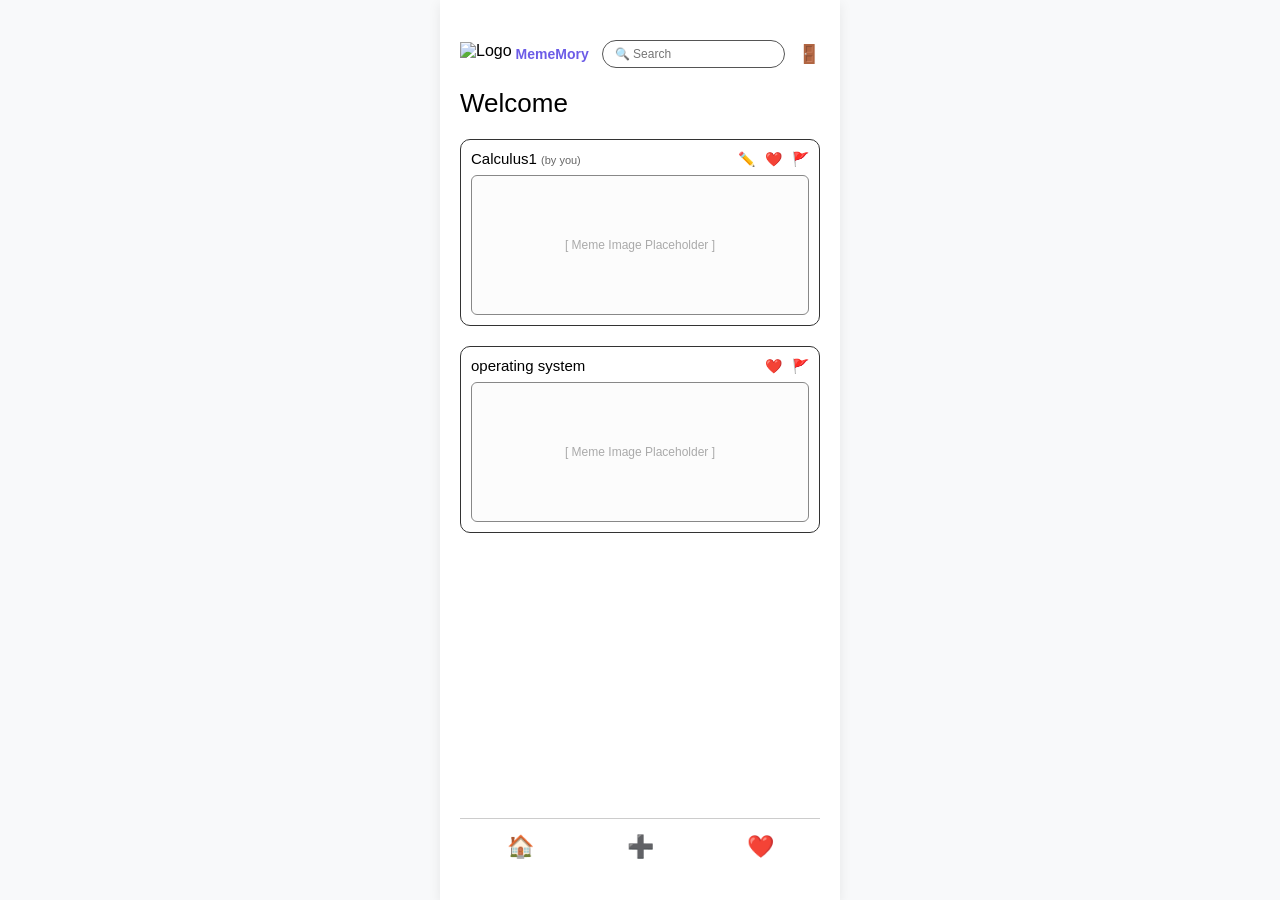
==== index.html @ 415c38b9 "Add initial index.html structure for MemeMory" ====
<!DOCTYPE html>
<html lang="en">
<head>
    <meta charset="UTF-8">
    <meta name="viewport" content="width=device-width, initial-scale=1.0">
    <title>MemeMory - Home</title>
    <link rel="stylesheet" href="css/style.css">
</head>
<body>

    <div class="app-container" style="justify-content: space-between;">
        
        <!-- Top Header & Content -->
        <div style="width: 100%;">
            
            <!-- Header Bar -->
            <div style="display: flex; align-items: center; justify-content: space-between; gap: 8px; margin-bottom: 20px;">
                <div style="display: flex; align-items: center; gap: 4px;">
                    <img src="images/logo.png" alt="Logo" style="height: 24px; width: auto;">
                    <span style="font-weight: bold; font-size: 14px; color: #6c5ce7;">MemeMory</span>
                </div>
                <div style="flex: 1; position: relative; margin: 0 5px;">
                    <input type="text" placeholder="🔍 Search" style="width: 100%; padding: 6px 12px; border-radius: 15px; border: 1px solid #555; font-size: 12px; outline: none;">
                </div>
                <a href="landing.html" style="text-decoration: none; font-size: 18px; color: #333;" title="Logout">🚪</a>
            </div>

            <!-- Welcome Title -->
            <h2 style="font-size: 26px; font-weight: normal; margin-bottom: 20px;">Welcome</h2>

            <!-- Meme Card 1 (Calculus1) -->
            <div style="border: 1.5px solid #333; border-radius: 10px; padding: 10px; margin-bottom: 20px; background-color: #fff;">
                <div style="display: flex; justify-content: space-between; align-items: center; margin-bottom: 8px;">
                    <span style="font-size: 15px; font-weight: 500;">Calculus1 <small style="font-size: 11px; color: #666;">(by you)</small></span>
                    <div style="display: flex; gap: 10px; font-size: 14px;">
                        <span style="cursor: pointer;" title="Edit">✏️</span>
                        <span style="cursor: pointer;" title="Favorite">❤️</span>
                        <span style="cursor: pointer;" title="Report">🚩</span>
                    </div>
                </div>
                <!-- Image Display Area -->
                <div style="width: 100%; height: 140px; border: 1px solid #888; border-radius: 6px; background-color: #fcfcfc; display: flex; align-items: center; justify-content: center; color: #aaa; font-size: 12px;">
                    [ Meme Image Placeholder ]
                </div>
            </div>

            <!-- Meme Card 2 (Operating System) -->
            <div style="border: 1.5px solid #333; border-radius: 10px; padding: 10px; margin-bottom: 20px; background-color: #fff;">
                <div style="display: flex; justify-content: space-between; align-items: center; margin-bottom: 8px;">
                    <span style="font-size: 15px; font-weight: 500;">operating system</span>
                    <div style="display: flex; gap: 10px; font-size: 14px;">
                        <span style="cursor: pointer;" title="Favorite">❤️</span>
                        <span style="cursor: pointer;" title="Report">🚩</span>
                    </div>
                </div>
                <!-- Image Display Area -->
                <div style="width: 100%; height: 140px; border: 1px solid #888; border-radius: 6px; background-color: #fcfcfc; display: flex; align-items: center; justify-content: center; color: #aaa; font-size: 12px;">
                    [ Meme Image Placeholder ]
                </div>
            </div>

        </div>

        <!-- Bottom Navigation Bar -->
        <div class="bottom-navbar">
            <a href="index.html" style="font-weight: bold;">🏠</a>
            <a href="upload.html">➕</a>
            <a href="favorites.html">❤️</a>
        </div>

    </div>

</body>
</html>
---- css/style.css ----
* {
    box-sizing: border-box;
    margin: 0;
    padding: 0;
    font-family: Arial, sans-serif;
}

body {
    background-color: #f8f9fa;
    display: flex;
    justify-content: center;
    align-items: center;
    min-height: 100vh;
}

.app-container {
    width: 100%;
    max-width: 400px;
    background-color: #ffffff;
    min-height: 100vh;
    padding: 40px 20px;
    display: flex;
    flex-direction: column;
    justify-content: center;
    align-items: center;
    box-shadow: 0 4px 12px rgba(0, 0, 0, 0.08);
}

.logo-container {
    text-align: center;
    margin-bottom: 40px;
}

.logo-title {
    font-size: 32px;
    font-weight: bold;
    color: #1a1a1a;
    display: flex;
    align-items: center;
    justify-content: center;
    gap: 8px;
}

.logo-title span.brand-blue {
    color: #0056b3;
}

/* الأزرار الزرقاء */
.actions-container {
    width: 80%;
    display: flex;
    flex-direction: column;
    gap: 15px;
}

.btn-blue {
    background-color: #0066ff;
    color: #ffffff;
    border: 1px solid #0052cc;
    padding: 12px;
    border-radius: 6px;
    font-size: 15px;
    font-weight: bold;
    cursor: pointer;
    text-align: center;
    text-decoration: none;
    display: block;
    box-shadow: 0 2px 4px rgba(0,0,0,0.1);
    transition: background-color 0.2s;
}

.btn-blue:hover {
    background-color: #0052cc;
}

.input-box {
    width: 100%;
    padding: 12px;
    margin-bottom: 15px;
    border: 1px solid #555555;
    border-radius: 8px;
    font-size: 14px;
    outline: none;
}

.back-arrow {
    text-decoration: none;
    color: #000000;
    font-size: 24px;
    font-weight: bold;
    margin-bottom: 15px;
    display: inline-block;
}

.bottom-navbar {
    display: flex;
    justify-content: space-around;
    align-items: center;
    padding-top: 15px;
    border-top: 1px solid #cccccc;
    background-color: #ffffff;
    margin-top: auto;
    width: 100%;
}

.bottom-navbar a {
    text-decoration: none;
    font-size: 22px;
    color: #333333;
}
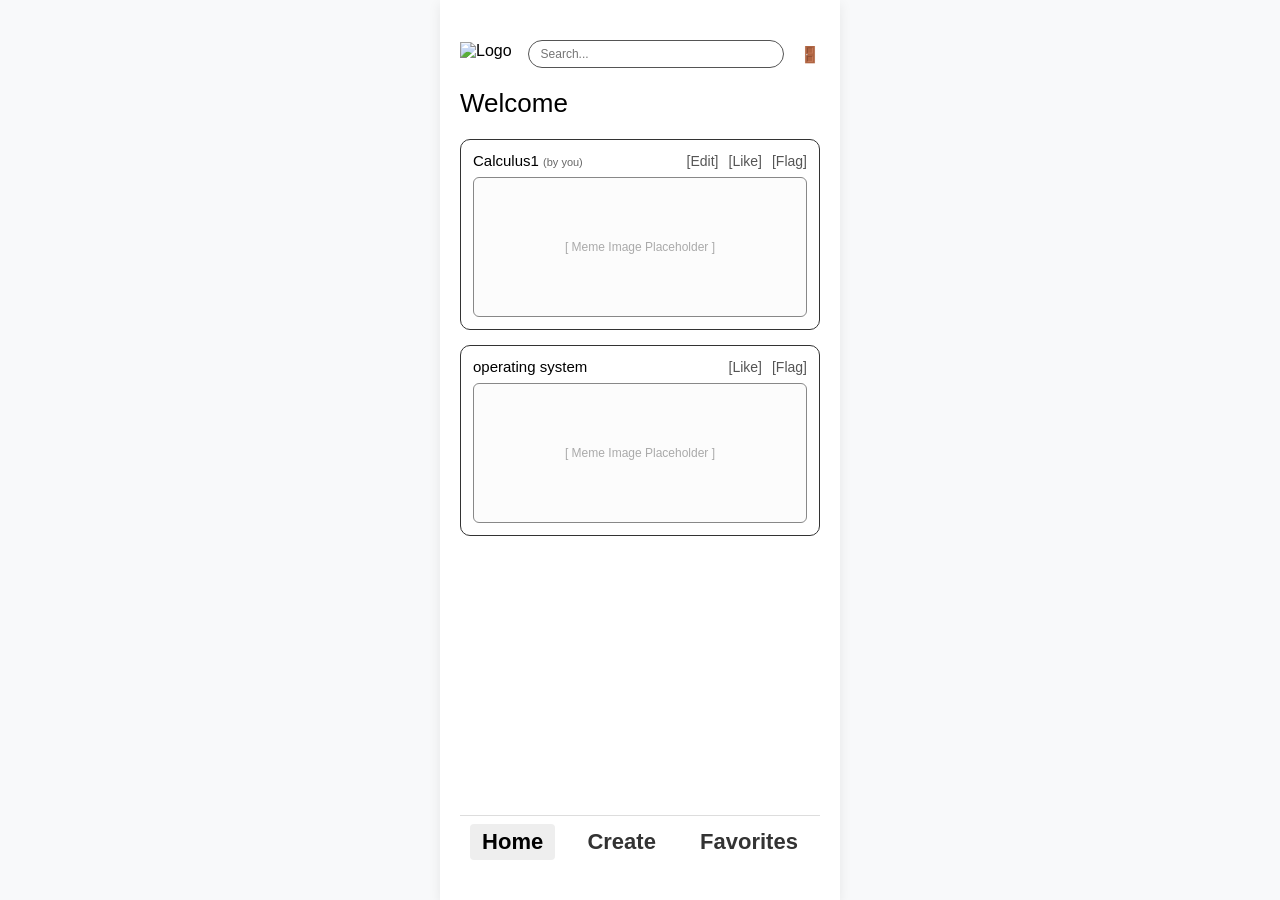
==== commit a05bc708: "Update index.html" ====
--- a/index.html
+++ b/index.html
@@ -5,6 +5,31 @@
     <meta name="viewport" content="width=device-width, initial-scale=1.0">
     <title>MemeMory - Home</title>
     <link rel="stylesheet" href="css/style.css">
+    <style>
+        .icon-btn {
+            background: none;
+            border: none;
+            cursor: pointer;
+            font-size: 14px;
+            color: #555;
+            transition: color 0.2s;
+        }
+        .icon-btn:hover {
+            color: #000;
+        }
+        .nav-link {
+            text-decoration: none;
+            font-size: 15px;
+            color: #444;
+            font-weight: 600;
+            padding: 5px 12px;
+            border-radius: 4px;
+        }
+        .nav-link.active, .nav-link:hover {
+            background-color: #eee;
+            color: #000;
+        }
+    </style>
 </head>
 <body>
 
@@ -15,27 +40,29 @@
             
             <!-- Header Bar -->
             <div style="display: flex; align-items: center; justify-content: space-between; gap: 8px; margin-bottom: 20px;">
-                <div style="display: flex; align-items: center; gap: 4px;">
+                <!-- Logo Only -->
+                <div style="display: flex; align-items: center;">
                     <img src="images/logo.png" alt="Logo" style="height: 24px; width: auto;">
-                    <span style="font-weight: bold; font-size: 14px; color: #6c5ce7;">MemeMory</span>
                 </div>
-                <div style="flex: 1; position: relative; margin: 0 5px;">
-                    <input type="text" placeholder="🔍 Search" style="width: 100%; padding: 6px 12px; border-radius: 15px; border: 1px solid #555; font-size: 12px; outline: none;">
+                <!-- Search Bar -->
+                <div style="flex: 1; position: relative; margin: 0 8px;">
+                    <input type="text" placeholder="Search..." style="width: 100%; padding: 6px 12px; border-radius: 15px; border: 1px solid #555; font-size: 12px; outline: none;">
                 </div>
-                <a href="landing.html" style="text-decoration: none; font-size: 18px; color: #333;" title="Logout">🚪</a>
+                <!-- Logout Icon -->
+                <a href="landing.html" style="text-decoration: none; font-size: 16px; color: #333;" title="Logout">&#128682;</a>
             </div>
 
             <!-- Welcome Title -->
-            <h2 style="font-size: 26px; font-weight: normal; margin-bottom: 20px;">Welcome</h2>
+            <h2 style="font-size: 26px; font-weight: normal; margin-bottom: 20px; color: #000;">Welcome</h2>
 
             <!-- Meme Card 1 (Calculus1) -->
-            <div style="border: 1.5px solid #333; border-radius: 10px; padding: 10px; margin-bottom: 20px; background-color: #fff;">
+            <div style="border: 1.5px solid #333; border-radius: 10px; padding: 12px; margin-bottom: 15px; background-color: #fff;">
                 <div style="display: flex; justify-content: space-between; align-items: center; margin-bottom: 8px;">
                     <span style="font-size: 15px; font-weight: 500;">Calculus1 <small style="font-size: 11px; color: #666;">(by you)</small></span>
-                    <div style="display: flex; gap: 10px; font-size: 14px;">
-                        <span style="cursor: pointer;" title="Edit">✏️</span>
-                        <span style="cursor: pointer;" title="Favorite">❤️</span>
-                        <span style="cursor: pointer;" title="Report">🚩</span>
+                    <div style="display: flex; gap: 10px;">
+                        <button class="icon-btn" title="Edit">[Edit]</button>
+                        <button class="icon-btn" title="Favorite">[Like]</button>
+                        <button class="icon-btn" title="Report">[Flag]</button>
                     </div>
                 </div>
                 <!-- Image Display Area -->
@@ -45,12 +72,12 @@
             </div>
 
             <!-- Meme Card 2 (Operating System) -->
-            <div style="border: 1.5px solid #333; border-radius: 10px; padding: 10px; margin-bottom: 20px; background-color: #fff;">
+            <div style="border: 1.5px solid #333; border-radius: 10px; padding: 12px; margin-bottom: 15px; background-color: #fff;">
                 <div style="display: flex; justify-content: space-between; align-items: center; margin-bottom: 8px;">
                     <span style="font-size: 15px; font-weight: 500;">operating system</span>
-                    <div style="display: flex; gap: 10px; font-size: 14px;">
-                        <span style="cursor: pointer;" title="Favorite">❤️</span>
-                        <span style="cursor: pointer;" title="Report">🚩</span>
+                    <div style="display: flex; gap: 10px;">
+                        <button class="icon-btn" title="Favorite">[Like]</button>
+                        <button class="icon-btn" title="Report">[Flag]</button>
                     </div>
                 </div>
                 <!-- Image Display Area -->
@@ -62,10 +89,10 @@
         </div>
 
         <!-- Bottom Navigation Bar -->
-        <div class="bottom-navbar">
-            <a href="index.html" style="font-weight: bold;">🏠</a>
-            <a href="upload.html">➕</a>
-            <a href="favorites.html">❤️</a>
+        <div class="bottom-navbar" style="border-top: 1px solid #ddd; padding-top: 8px; display: flex; justify-content: space-around; width: 100%;">
+            <a href="index.html" class="nav-link active">Home</a>
+            <a href="upload.html" class="nav-link">Create</a>
+            <a href="favorites.html" class="nav-link">Favorites</a>
         </div>
 
     </div>
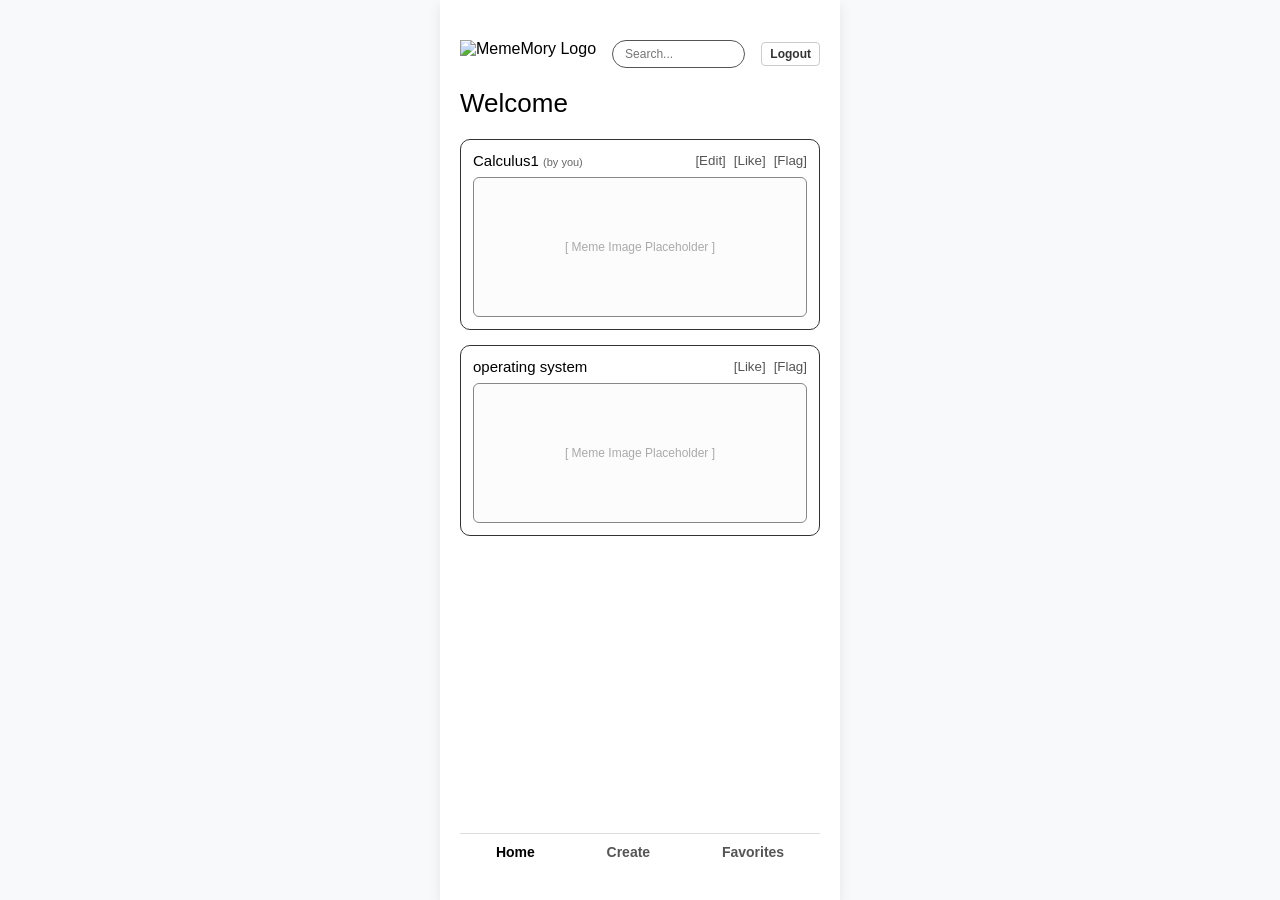
==== commit d6c882ee: "Update index.html" ====
--- a/index.html
+++ b/index.html
@@ -5,31 +5,6 @@
     <meta name="viewport" content="width=device-width, initial-scale=1.0">
     <title>MemeMory - Home</title>
     <link rel="stylesheet" href="css/style.css">
-    <style>
-        .icon-btn {
-            background: none;
-            border: none;
-            cursor: pointer;
-            font-size: 14px;
-            color: #555;
-            transition: color 0.2s;
-        }
-        .icon-btn:hover {
-            color: #000;
-        }
-        .nav-link {
-            text-decoration: none;
-            font-size: 15px;
-            color: #444;
-            font-weight: 600;
-            padding: 5px 12px;
-            border-radius: 4px;
-        }
-        .nav-link.active, .nav-link:hover {
-            background-color: #eee;
-            color: #000;
-        }
-    </style>
 </head>
 <body>
 
@@ -42,14 +17,14 @@
             <div style="display: flex; align-items: center; justify-content: space-between; gap: 8px; margin-bottom: 20px;">
                 <!-- Logo Only -->
                 <div style="display: flex; align-items: center;">
-                    <img src="images/logo.png" alt="Logo" style="height: 24px; width: auto;">
+                    <img src="images/logo.png" alt="MemeMory Logo" style="height: 28px; width: auto; display: block;">
                 </div>
                 <!-- Search Bar -->
-                <div style="flex: 1; position: relative; margin: 0 8px;">
+                <div style="flex: 1; margin: 0 8px;">
                     <input type="text" placeholder="Search..." style="width: 100%; padding: 6px 12px; border-radius: 15px; border: 1px solid #555; font-size: 12px; outline: none;">
                 </div>
-                <!-- Logout Icon -->
-                <a href="landing.html" style="text-decoration: none; font-size: 16px; color: #333;" title="Logout">&#128682;</a>
+                <!-- Logout Icon/Text -->
+                <a href="landing.html" style="text-decoration: none; font-size: 12px; color: #333; font-weight: bold; border: 1px solid #ccc; padding: 4px 8px; border-radius: 4px;">Logout</a>
             </div>
 
             <!-- Welcome Title -->
@@ -59,13 +34,13 @@
             <div style="border: 1.5px solid #333; border-radius: 10px; padding: 12px; margin-bottom: 15px; background-color: #fff;">
                 <div style="display: flex; justify-content: space-between; align-items: center; margin-bottom: 8px;">
                     <span style="font-size: 15px; font-weight: 500;">Calculus1 <small style="font-size: 11px; color: #666;">(by you)</small></span>
-                    <div style="display: flex; gap: 10px;">
-                        <button class="icon-btn" title="Edit">[Edit]</button>
-                        <button class="icon-btn" title="Favorite">[Like]</button>
-                        <button class="icon-btn" title="Report">[Flag]</button>
+                    <div style="display: flex; gap: 8px; font-size: 12px;">
+                        <button style="background:none; border:none; cursor:pointer; color:#555;">[Edit]</button>
+                        <button style="background:none; border:none; cursor:pointer; color:#555;">[Like]</button>
+                        <button style="background:none; border:none; cursor:pointer; color:#555;">[Flag]</button>
                     </div>
                 </div>
-                <!-- Image Display Area -->
+                <!-- Image Area -->
                 <div style="width: 100%; height: 140px; border: 1px solid #888; border-radius: 6px; background-color: #fcfcfc; display: flex; align-items: center; justify-content: center; color: #aaa; font-size: 12px;">
                     [ Meme Image Placeholder ]
                 </div>
@@ -75,12 +50,12 @@
             <div style="border: 1.5px solid #333; border-radius: 10px; padding: 12px; margin-bottom: 15px; background-color: #fff;">
                 <div style="display: flex; justify-content: space-between; align-items: center; margin-bottom: 8px;">
                     <span style="font-size: 15px; font-weight: 500;">operating system</span>
-                    <div style="display: flex; gap: 10px;">
-                        <button class="icon-btn" title="Favorite">[Like]</button>
-                        <button class="icon-btn" title="Report">[Flag]</button>
+                    <div style="display: flex; gap: 8px; font-size: 12px;">
+                        <button style="background:none; border:none; cursor:pointer; color:#555;">[Like]</button>
+                        <button style="background:none; border:none; cursor:pointer; color:#555;">[Flag]</button>
                     </div>
                 </div>
-                <!-- Image Display Area -->
+                <!-- Image Area -->
                 <div style="width: 100%; height: 140px; border: 1px solid #888; border-radius: 6px; background-color: #fcfcfc; display: flex; align-items: center; justify-content: center; color: #aaa; font-size: 12px;">
                     [ Meme Image Placeholder ]
                 </div>
@@ -89,10 +64,10 @@
         </div>
 
         <!-- Bottom Navigation Bar -->
-        <div class="bottom-navbar" style="border-top: 1px solid #ddd; padding-top: 8px; display: flex; justify-content: space-around; width: 100%;">
-            <a href="index.html" class="nav-link active">Home</a>
-            <a href="upload.html" class="nav-link">Create</a>
-            <a href="favorites.html" class="nav-link">Favorites</a>
+        <div style="border-top: 1px solid #ddd; padding-top: 10px; display: flex; justify-content: space-around; width: 100%;">
+            <a href="index.html" style="text-decoration:none; color:#000; font-weight:bold; font-size:14px;">Home</a>
+            <a href="upload.html" style="text-decoration:none; color:#555; font-weight:bold; font-size:14px;">Create</a>
+            <a href="favorites.html" style="text-decoration:none; color:#555; font-weight:bold; font-size:14px;">Favorites</a>
         </div>
 
     </div>
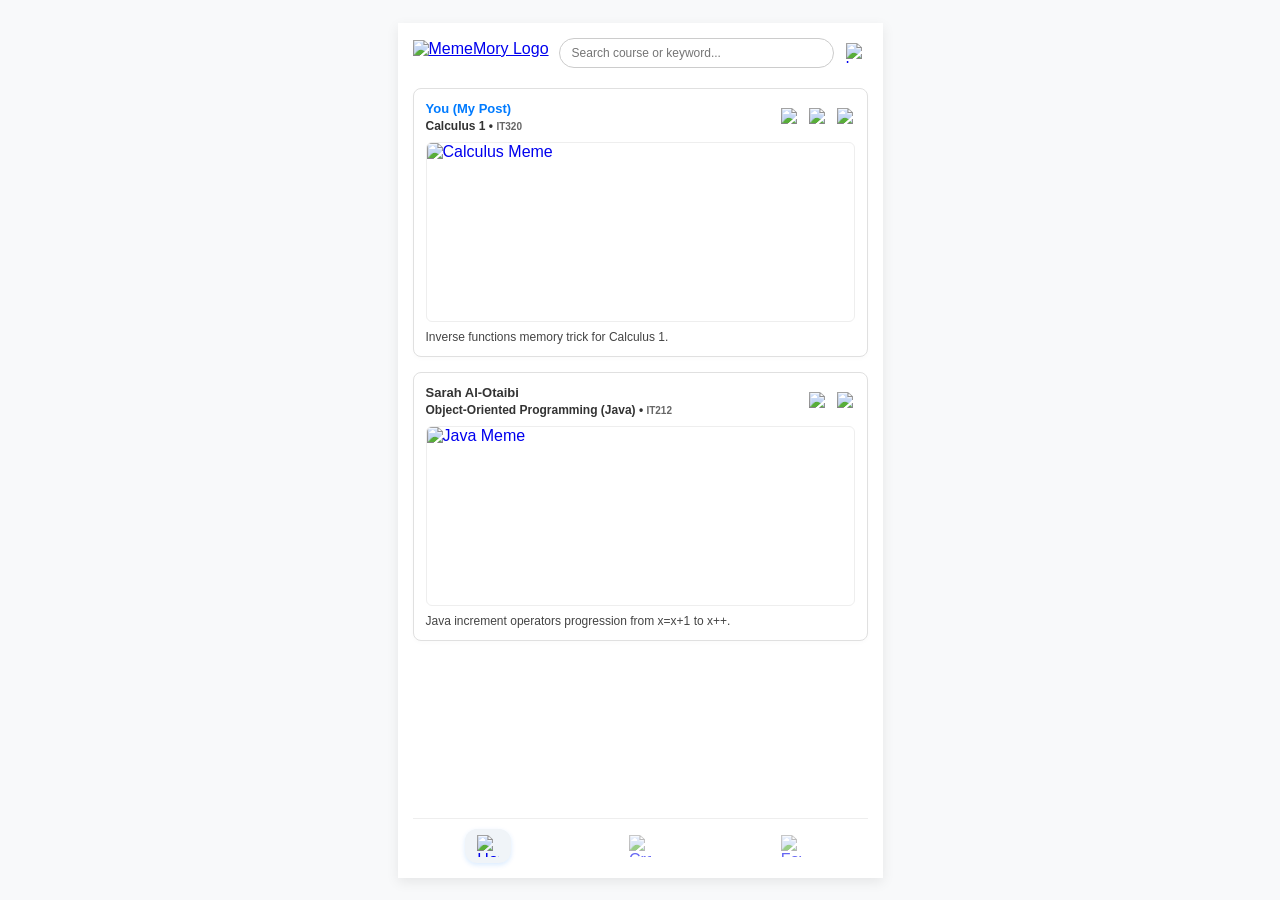
==== commit 0e0758f0: "Update title and layout of index.html" ====
--- a/index.html
+++ b/index.html
@@ -3,74 +3,82 @@
 <head>
     <meta charset="UTF-8">
     <meta name="viewport" content="width=device-width, initial-scale=1.0">
-    <title>MemeMory - Home</title>
+    <title>MemeMory - Home Feed</title>
     <link rel="stylesheet" href="css/style.css">
 </head>
 <body>
-
-    <div class="app-container" style="justify-content: space-between;">
-        
-        <!-- Top Header & Content -->
+    <div class="app-container" style="display: flex; flex-direction: column; justify-content: space-between; max-width: 485px; margin: 0 auto; padding: 15px; min-height: 95vh; box-sizing: border-box;">
         <div style="width: 100%;">
             
             <!-- Header Bar -->
-            <div style="display: flex; align-items: center; justify-content: space-between; gap: 8px; margin-bottom: 20px;">
-                <!-- Logo Only -->
-                <div style="display: flex; align-items: center;">
-                    <img src="images/logo.png" alt="MemeMory Logo" style="height: 28px; width: auto; display: block;">
+            <div style="display: flex; align-items: center; justify-content: space-between; margin-bottom: 20px; gap: 10px;">
+                <a href="index.html" style="display: flex; align-items: center;">
+                    <img src="images/logo.png" alt="MemeMory Logo" style="height: 26px; width: auto; display: block;">
+                </a>
+                <div style="flex: 1;">
+                    <input type="text" placeholder="Search course or keyword..." style="width: 100%; padding: 7px 12px; border-radius: 20px; border: 1px solid #ccc; font-size: 12px; outline: none; box-sizing: border-box;">
                 </div>
-                <!-- Search Bar -->
-                <div style="flex: 1; margin: 0 8px;">
-                    <input type="text" placeholder="Search..." style="width: 100%; padding: 6px 12px; border-radius: 15px; border: 1px solid #555; font-size: 12px; outline: none;">
-                </div>
-                <!-- Logout Icon/Text -->
-                <a href="landing.html" style="text-decoration: none; font-size: 12px; color: #333; font-weight: bold; border: 1px solid #ccc; padding: 4px 8px; border-radius: 4px;">Logout</a>
+                <a href="landing.html" title="Logout" style="text-decoration: none; display: flex; align-items: center; padding: 2px;">
+                    <img src="images/logout-icon.png" alt="Logout" style="width: 20px; height: 20px; display: block;">
+                </a>
             </div>
 
-            <!-- Welcome Title -->
-            <h2 style="font-size: 26px; font-weight: normal; margin-bottom: 20px; color: #000;">Welcome</h2>
-
-            <!-- Meme Card 1 (Calculus1) -->
-            <div style="border: 1.5px solid #333; border-radius: 10px; padding: 12px; margin-bottom: 15px; background-color: #fff;">
+            <!-- MEME CARD 1: Calculus (Math) -->
+            <div style="border: 1px solid #e0e0e0; border-radius: 8px; padding: 12px; margin-bottom: 15px; background-color: #fff; box-shadow: 0 2px 4px rgba(0,0,0,0.02);">
                 <div style="display: flex; justify-content: space-between; align-items: center; margin-bottom: 8px;">
-                    <span style="font-size: 15px; font-weight: 500;">Calculus1 <small style="font-size: 11px; color: #666;">(by you)</small></span>
-                    <div style="display: flex; gap: 8px; font-size: 12px;">
-                        <button style="background:none; border:none; cursor:pointer; color:#555;">[Edit]</button>
-                        <button style="background:none; border:none; cursor:pointer; color:#555;">[Like]</button>
-                        <button style="background:none; border:none; cursor:pointer; color:#555;">[Flag]</button>
+                    <div>
+                        <span style="font-size: 13px; font-weight: 700; color: #007bff; display: block;">You (My Post)</span>
+                        <span style="font-size: 12px; font-weight: 600; color: #333;">Calculus 1 • <small style="color: #666;">IT320</small></span>
+                    </div>
+                    <div style="display: flex; gap: 10px; align-items: center;">
+                        <button title="Edit" style="background: none; border: none; cursor: pointer; padding: 0;"><img src="images/edit-icon.png" alt="Edit" style="width: 18px; height: 18px; display: block;"></button>
+                        <button title="Like" style="background: none; border: none; cursor: pointer; padding: 0;"><img src="images/like-icon.png" alt="Like" style="width: 18px; height: 18px; display: block;"></button>
+                        <button title="Report" style="background: none; border: none; cursor: pointer; padding: 0;"><img src="images/flag-icon.png" alt="Report" style="width: 18px; height: 18px; display: block;"></button>
                     </div>
                 </div>
-                <!-- Image Area -->
-                <div style="width: 100%; height: 140px; border: 1px solid #888; border-radius: 6px; background-color: #fcfcfc; display: flex; align-items: center; justify-content: center; color: #aaa; font-size: 12px;">
-                    [ Meme Image Placeholder ]
-                </div>
+
+                <a href="meme-detail.html?type=math" style="text-decoration: none; display: block;">
+                    <img src="images/meme1.png" alt="Calculus Meme" style="width: 100%; height: 180px; object-fit: cover; border-radius: 6px; margin-bottom: 8px; display: block; border: 1px solid #eee;">
+                </a>
+                <p style="font-size: 12px; color: #444; margin: 0;">Inverse functions memory trick for Calculus 1.</p>
             </div>
 
-            <!-- Meme Card 2 (Operating System) -->
-            <div style="border: 1.5px solid #333; border-radius: 10px; padding: 12px; margin-bottom: 15px; background-color: #fff;">
+            <!-- MEME CARD 2: Java Programming -->
+            <div style="border: 1px solid #e0e0e0; border-radius: 8px; padding: 12px; margin-bottom: 15px; background-color: #fff; box-shadow: 0 2px 4px rgba(0,0,0,0.02);">
                 <div style="display: flex; justify-content: space-between; align-items: center; margin-bottom: 8px;">
-                    <span style="font-size: 15px; font-weight: 500;">operating system</span>
-                    <div style="display: flex; gap: 8px; font-size: 12px;">
-                        <button style="background:none; border:none; cursor:pointer; color:#555;">[Like]</button>
-                        <button style="background:none; border:none; cursor:pointer; color:#555;">[Flag]</button>
+                    <div>
+                        <span style="font-size: 13px; font-weight: 700; color: #333; display: block;">Sarah Al-Otaibi</span>
+                        <span style="font-size: 12px; font-weight: 600; color: #333;">Object-Oriented Programming (Java) • <small style="color: #666;">IT212</small></span>
+                    </div>
+                    <div style="display: flex; gap: 10px; align-items: center;">
+                        <button title="Like" style="background: none; border: none; cursor: pointer; padding: 0;"><img src="images/like-icon.png" alt="Like" style="width: 18px; height: 18px; display: block;"></button>
+                        <button title="Report" style="background: none; border: none; cursor: pointer; padding: 0;"><img src="images/flag-icon.png" alt="Report" style="width: 18px; height: 18px; display: block;"></button>
                     </div>
                 </div>
-                <!-- Image Area -->
-                <div style="width: 100%; height: 140px; border: 1px solid #888; border-radius: 6px; background-color: #fcfcfc; display: flex; align-items: center; justify-content: center; color: #aaa; font-size: 12px;">
-                    [ Meme Image Placeholder ]
-                </div>
+
+                <a href="meme-detail.html?type=java" style="text-decoration: none; display: block;">
+                    <img src="images/meme2.png" alt="Java Meme" style="width: 100%; height: 180px; object-fit: cover; border-radius: 6px; margin-bottom: 8px; display: block; border: 1px solid #eee;">
+                </a>
+                <p style="font-size: 12px; color: #444; margin: 0;">Java increment operators progression from x=x+1 to x++.</p>
             </div>
 
         </div>
 
         <!-- Bottom Navigation Bar -->
-        <div style="border-top: 1px solid #ddd; padding-top: 10px; display: flex; justify-content: space-around; width: 100%;">
-            <a href="index.html" style="text-decoration:none; color:#000; font-weight:bold; font-size:14px;">Home</a>
-            <a href="upload.html" style="text-decoration:none; color:#555; font-weight:bold; font-size:14px;">Create</a>
-            <a href="favorites.html" style="text-decoration:none; color:#555; font-weight:bold; font-size:14px;">Favorites</a>
+        <div style="border-top: 1px solid #eee; padding-top: 10px; display: flex; justify-content: space-around; width: 100%; align-items: center; background-color: #fff;">
+            <!-- Home (Active) -->
+            <a href="index.html" title="Home" style="text-decoration: none; background-color: #f0f4f8; padding: 6px 12px; border-radius: 12px; box-shadow: 0 2px 5px rgba(0,123,255,0.15); display: flex; align-items: center;">
+                <img src="images/home-icon.png" alt="Home" style="width: 22px; height: 22px; display: block;">
+            </a>
+            <!-- Create -->
+            <a href="upload.html" title="Create" style="text-decoration: none; padding: 6px 12px; display: flex; align-items: center;">
+                <img src="images/create-icon.png" alt="Create" style="width: 22px; height: 22px; display: block; opacity: 0.6;">
+            </a>
+            <!-- Favorites -->
+            <a href="favorites.html" title="Favorites" style="text-decoration: none; padding: 6px 12px; display: flex; align-items: center;">
+                <img src="images/favorites-icon.png" alt="Favorites" style="width: 22px; height: 22px; display: block; opacity: 0.6;">
+            </a>
         </div>
-
     </div>
-
 </body>
 </html>
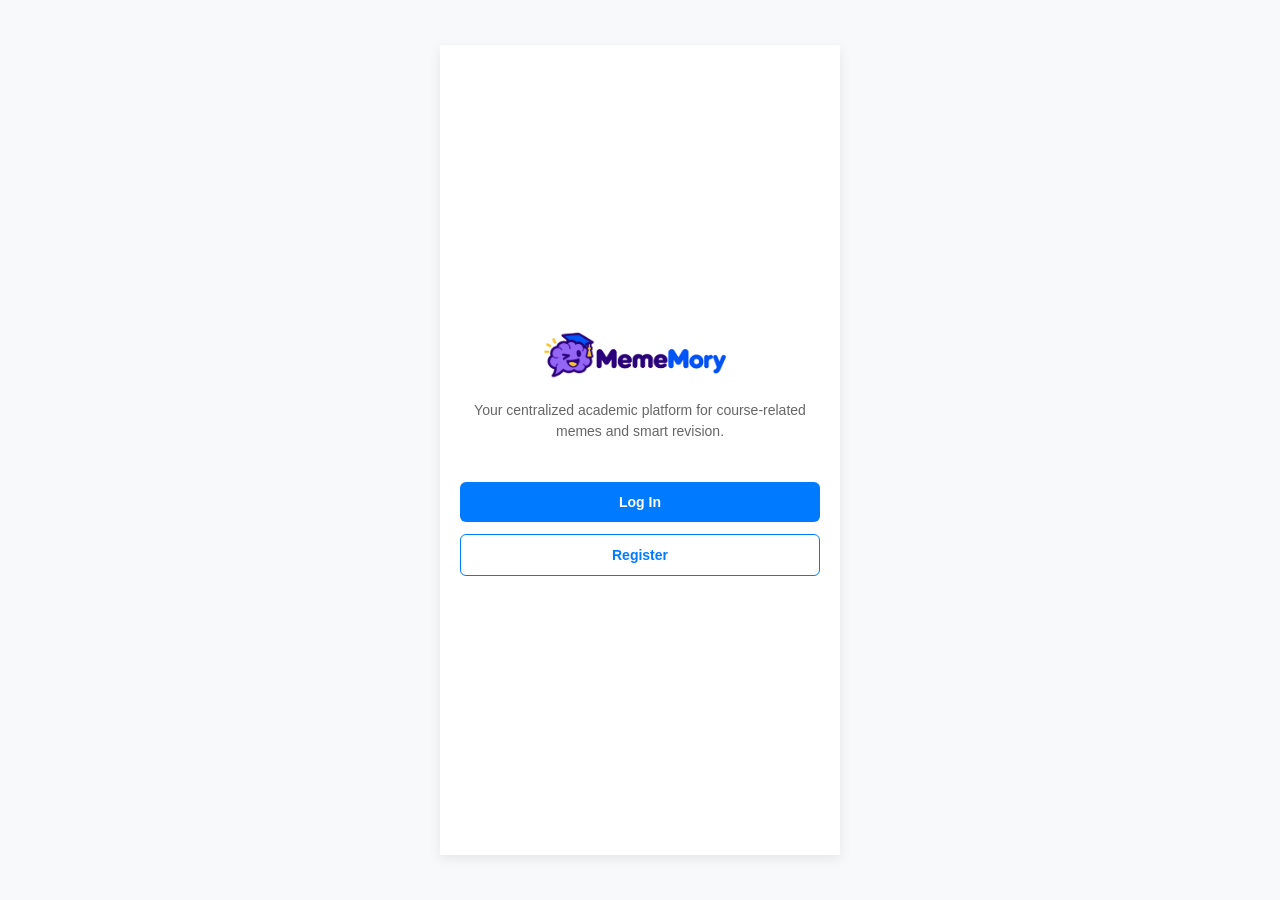
==== commit 86729cd8: "Add files via upload" ====
--- a/index.html
+++ b/index.html
@@ -1,84 +1,35 @@
-<!DOCTYPE html>
-<html lang="en">
-<head>
-    <meta charset="UTF-8">
-    <meta name="viewport" content="width=device-width, initial-scale=1.0">
-    <title>MemeMory - Home Feed</title>
-    <link rel="stylesheet" href="css/style.css">
-</head>
-<body>
-    <div class="app-container" style="display: flex; flex-direction: column; justify-content: space-between; max-width: 485px; margin: 0 auto; padding: 15px; min-height: 95vh; box-sizing: border-box;">
-        <div style="width: 100%;">
-            
-            <!-- Header Bar -->
-            <div style="display: flex; align-items: center; justify-content: space-between; margin-bottom: 20px; gap: 10px;">
-                <a href="index.html" style="display: flex; align-items: center;">
-                    <img src="images/logo.png" alt="MemeMory Logo" style="height: 26px; width: auto; display: block;">
-                </a>
-                <div style="flex: 1;">
-                    <input type="text" placeholder="Search course or keyword..." style="width: 100%; padding: 7px 12px; border-radius: 20px; border: 1px solid #ccc; font-size: 12px; outline: none; box-sizing: border-box;">
-                </div>
-                <a href="landing.html" title="Logout" style="text-decoration: none; display: flex; align-items: center; padding: 2px;">
-                    <img src="images/logout-icon.png" alt="Logout" style="width: 20px; height: 20px; display: block;">
-                </a>
-            </div>
-
-            <!-- MEME CARD 1: Calculus (Math) -->
-            <div style="border: 1px solid #e0e0e0; border-radius: 8px; padding: 12px; margin-bottom: 15px; background-color: #fff; box-shadow: 0 2px 4px rgba(0,0,0,0.02);">
-                <div style="display: flex; justify-content: space-between; align-items: center; margin-bottom: 8px;">
-                    <div>
-                        <span style="font-size: 13px; font-weight: 700; color: #007bff; display: block;">You (My Post)</span>
-                        <span style="font-size: 12px; font-weight: 600; color: #333;">Calculus 1 • <small style="color: #666;">IT320</small></span>
-                    </div>
-                    <div style="display: flex; gap: 10px; align-items: center;">
-                        <button title="Edit" style="background: none; border: none; cursor: pointer; padding: 0;"><img src="images/edit-icon.png" alt="Edit" style="width: 18px; height: 18px; display: block;"></button>
-                        <button title="Like" style="background: none; border: none; cursor: pointer; padding: 0;"><img src="images/like-icon.png" alt="Like" style="width: 18px; height: 18px; display: block;"></button>
-                        <button title="Report" style="background: none; border: none; cursor: pointer; padding: 0;"><img src="images/flag-icon.png" alt="Report" style="width: 18px; height: 18px; display: block;"></button>
-                    </div>
-                </div>
-
-                <a href="meme-detail.html?type=math" style="text-decoration: none; display: block;">
-                    <img src="images/meme1.png" alt="Calculus Meme" style="width: 100%; height: 180px; object-fit: cover; border-radius: 6px; margin-bottom: 8px; display: block; border: 1px solid #eee;">
-                </a>
-                <p style="font-size: 12px; color: #444; margin: 0;">Inverse functions memory trick for Calculus 1.</p>
-            </div>
-
-            <!-- MEME CARD 2: Java Programming -->
-            <div style="border: 1px solid #e0e0e0; border-radius: 8px; padding: 12px; margin-bottom: 15px; background-color: #fff; box-shadow: 0 2px 4px rgba(0,0,0,0.02);">
-                <div style="display: flex; justify-content: space-between; align-items: center; margin-bottom: 8px;">
-                    <div>
-                        <span style="font-size: 13px; font-weight: 700; color: #333; display: block;">Sarah Al-Otaibi</span>
-                        <span style="font-size: 12px; font-weight: 600; color: #333;">Object-Oriented Programming (Java) • <small style="color: #666;">IT212</small></span>
-                    </div>
-                    <div style="display: flex; gap: 10px; align-items: center;">
-                        <button title="Like" style="background: none; border: none; cursor: pointer; padding: 0;"><img src="images/like-icon.png" alt="Like" style="width: 18px; height: 18px; display: block;"></button>
-                        <button title="Report" style="background: none; border: none; cursor: pointer; padding: 0;"><img src="images/flag-icon.png" alt="Report" style="width: 18px; height: 18px; display: block;"></button>
-                    </div>
-                </div>
-
-                <a href="meme-detail.html?type=java" style="text-decoration: none; display: block;">
-                    <img src="images/meme2.png" alt="Java Meme" style="width: 100%; height: 180px; object-fit: cover; border-radius: 6px; margin-bottom: 8px; display: block; border: 1px solid #eee;">
-                </a>
-                <p style="font-size: 12px; color: #444; margin: 0;">Java increment operators progression from x=x+1 to x++.</p>
-            </div>
-
-        </div>
-
-        <!-- Bottom Navigation Bar -->
-        <div style="border-top: 1px solid #eee; padding-top: 10px; display: flex; justify-content: space-around; width: 100%; align-items: center; background-color: #fff;">
-            <!-- Home (Active) -->
-            <a href="index.html" title="Home" style="text-decoration: none; background-color: #f0f4f8; padding: 6px 12px; border-radius: 12px; box-shadow: 0 2px 5px rgba(0,123,255,0.15); display: flex; align-items: center;">
-                <img src="images/home-icon.png" alt="Home" style="width: 22px; height: 22px; display: block;">
-            </a>
-            <!-- Create -->
-            <a href="upload.html" title="Create" style="text-decoration: none; padding: 6px 12px; display: flex; align-items: center;">
-                <img src="images/create-icon.png" alt="Create" style="width: 22px; height: 22px; display: block; opacity: 0.6;">
-            </a>
-            <!-- Favorites -->
-            <a href="favorites.html" title="Favorites" style="text-decoration: none; padding: 6px 12px; display: flex; align-items: center;">
-                <img src="images/favorites-icon.png" alt="Favorites" style="width: 22px; height: 22px; display: block; opacity: 0.6;">
-            </a>
-        </div>
-    </div>
-</body>
-</html>
+<!DOCTYPE html>
+<html lang="en">
+<head>
+    <meta charset="UTF-8">
+    <meta name="viewport" content="width=device-width, initial-scale=1.0">
+    <title>MemeMory - Welcome</title>
+    <link rel="stylesheet" href="css/style.css">
+</head>
+<body>
+    <div class="app-container" style="display: flex; flex-direction: column; justify-content: center; align-items: center; min-height: 90vh; max-width: 400px; margin: 0 auto; padding: 20px; text-align: center;">
+        
+        <!-- Logo -->
+        <div style="margin-bottom: 40px;">
+            <img src="images/logo.png" alt="MemeMory Logo" style="height: 55px; width: auto; display: block; margin: 0 auto 20px auto;">
+            <p style="font-size: 14px; color: #666; line-height: 1.5; margin: 0;">
+                Your centralized academic platform for course-related memes and smart revision.
+            </p>
+        </div>
+
+        <!-- Action Buttons (Matched Blue Color) -->
+        <div style="display: flex; flex-direction: column; gap: 12px; width: 100%;">
+            <!-- Log In Button -->
+            <a href="login.html" style="text-decoration: none; padding: 12px; background-color: #007bff; color: #fff; border-radius: 6px; font-size: 14px; font-weight: 600; display: block; text-align: center;">
+                Log In
+            </a>
+
+            <!-- Register Button -->
+            <a href="register.html" style="text-decoration: none; padding: 12px; background-color: #fff; color: #007bff; border: 1.5px solid #007bff; border-radius: 6px; font-size: 14px; font-weight: 600; display: block; text-align: center;">
+                Register
+            </a>
+        </div>
+
+    </div>
+</body>
+</html>
